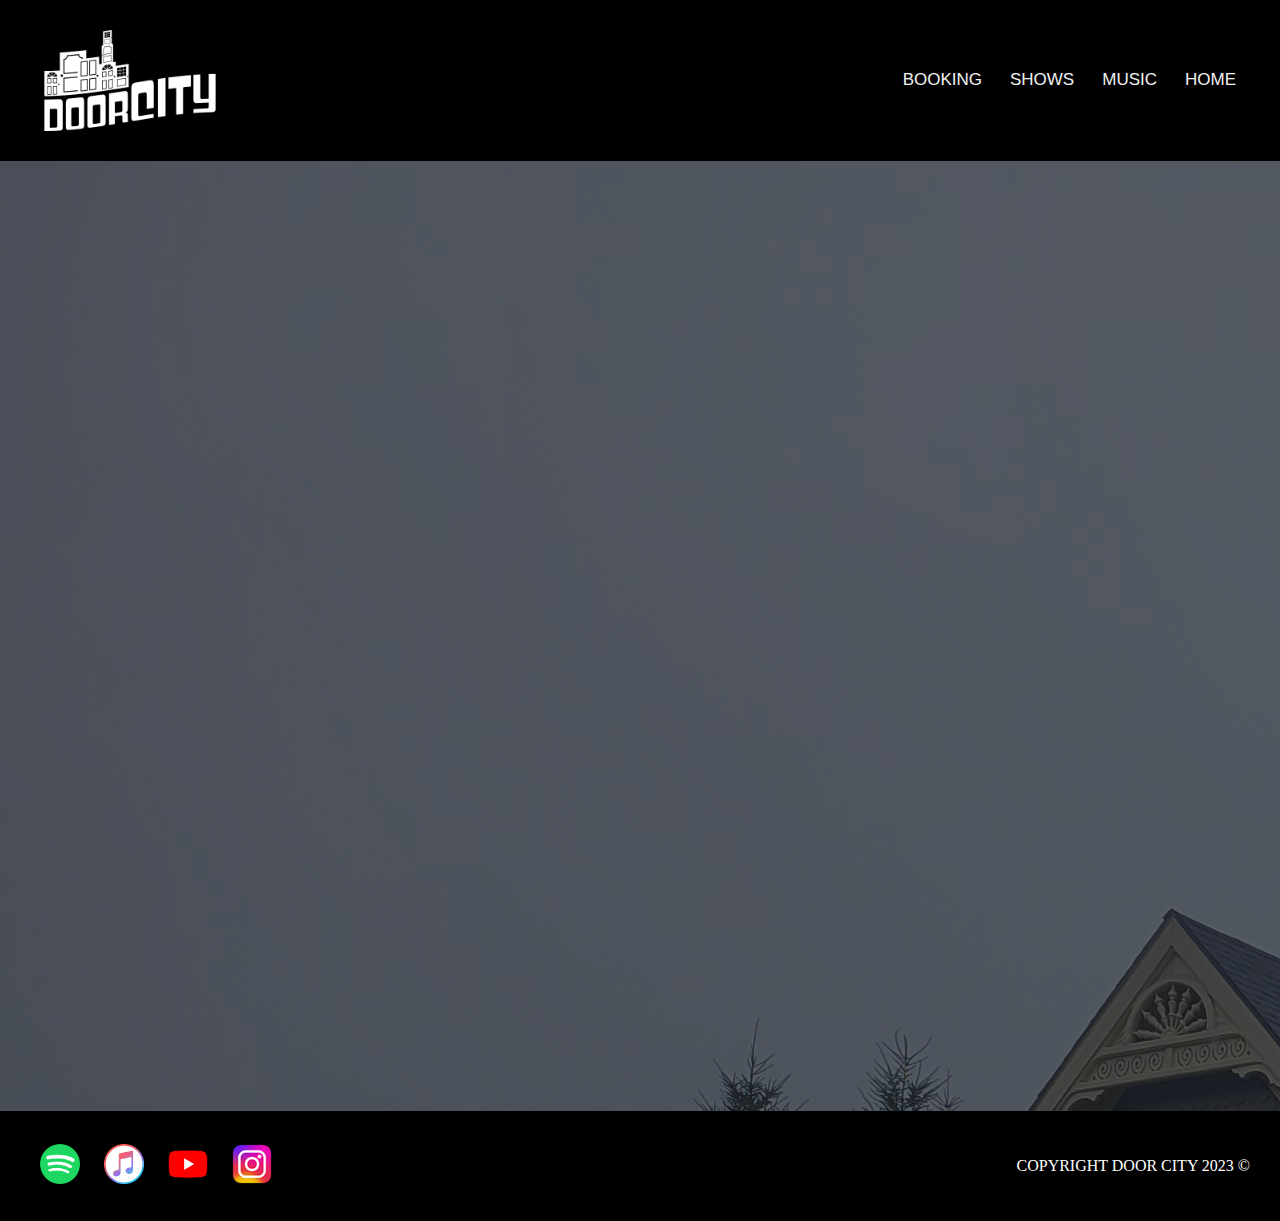
==== booking.html @ b81d477c "Big things coming soon" ====
<!doctype html>
<html>
<head>
<meta charset="UTF-8">
<title>Door City</title>
<link rel="stylesheet" href="doorcity.css">
<link rel="icon" href="favicon.ico" type="image/x-icon">
<meta name="viewport" content="width=device-width, initial-scale=1.0">

</head>
	
<body>

<nav>
	
<img class="navlogo" alt="Door City" src="images/doorcityheader.png" width="200px">

<ul class="navlink">
	
	<li><a href="index.html">HOME</a></li>
	<li><a href="music.html">MUSIC</a></li>
	<li><a href="shows.html">SHOWS</a></li>
	<li><a href="booking.html">BOOKING</a></li>
	
	
	
	
</ul>

	
</nav>
	

<div class="wrapper">	
	
<div class="bg">
		 
<div class="content">
		
	<center>

	<iframe align="center" src="https://docs.google.com/forms/d/e/1FAIpQLSeMkEoOquX2VWOO8QgFdorbQVNePazpyrohhGUXwy_IW2GWew/viewform?embedded=true" width="75%" height="750px" frameborder="0" marginheight="0" marginwidth="0">Loading…</iframe>
	
	</center>
	</div>
</div>
		 
	</div>

	
	<footer>
    <div class="footerlink">
      <a href="https://open.spotify.com/artist/5rJaUKImmTrXmAm6aZeThz"><img src="images/spotify.png" width="40px"></a>
	<a href="https://music.apple.com/us/artist/door-city/1672452426"><img src="images/applemusic.png" width="40px"></a>
	<a href="https://www.youtube.com/@doorcity"><img src="images/youtube.png" width="40px"></a>
	<a href="https://www.instagram.com/doorcityband/"><img src="images/instagram.png" width="40px"></a>
	
	
    </div>
    <p>COPYRIGHT DOOR CITY 2023 &copy;</p>
</footer>
	
	
</body>
</html>
---- doorcity.css ----
@charset "UTF-8";

body {
	
color: white;
font-family: futura, helvetica;
background-color: black;
margin: 0;


}

.wrapper {
    background-image: url("images/doorcity.jpg");
    
}

.bg {

	background-color: rgba(0,0,0,.6); 
	
}

.content {
    padding: 50px;
	margin: 0 auto;
}

iframe {
	
	text-align: center;
	margin: 0 auto;
	padding: 50px;
}

nav {
	
background-color: black;
color: white;
}

nav ul {
    padding: 0px;
    list-style-type: none;
}

nav ul a {
	
text-decoration: none;
color: white;
}

.navlink a:hover {
    background-color: #ddd;
    color: black;
    box-sizing: border-box;
	
}


footer {
	
background-color: black;
color: white;
padding-top: 20px;
text-align: center;


}

.footerlink a img {
    padding-right: 10px;
    padding-left: 10px;
	
}

.zoom {
    padding: 10px;
    transition: transform .2s;
    width: 200px;
    height: 200px;
    margin: 0 auto;
}

.zoom:hover {
    transform: scale(1.2);
}
.gallery {
    width: 49%;
    float: left;
    min-width: 300px;
	text-align: center;
}

.imagebox {
	
	clear: both;
	overflow: hidden;
}

.gallery p {
	
	text-align: center;
}

.floatright {
	
	float: right;
}


/*MOBILE*/

@media (max-width: 769px) {
	
	
	h1 {
		
		font-size: 24px;
	}
	
		footer {
        background-color: black;
        padding: 30px;
        font-family: futura;
        display: block;
        text-align: center;
    
		}
	
	nav ul a {
		
		display: block;
		padding: 10px;
		float: none;
	}
	
	.navlink a:hover {
    background-color: #ddd;
    color: black;
    width: 100%;
    box-sizing: border-box;
}
	
	nav {
		
		text-align: center;
		justify-content: space-between;
	}
    
	
}
	

/*DESKTOP*/

@media (min-width: 769px) {
	
	 footer {
    background-color: black;
    padding: 30px;
    overflow: hidden;
    font-family: futura;
    display: flex;
    align-items: center;
    justify-content: space-between;
}
.navlink {
    color: white;
	
   
}

	nav {
		
		padding: 30px;
		display: flex;
		align-items: center;
		justify-content: space-between;
	}

.navlink li {
    list-style: none;
    display: inline;
	float: right;

	
}

.navlink a {
   
    color: #f2f2f2;
    text-align: center;
    padding: 14px;
    text-decoration: none;
    font-size: 17px;
}
	
	.content {
		
		width: 60%;
		align-items: center;
	}
	
}
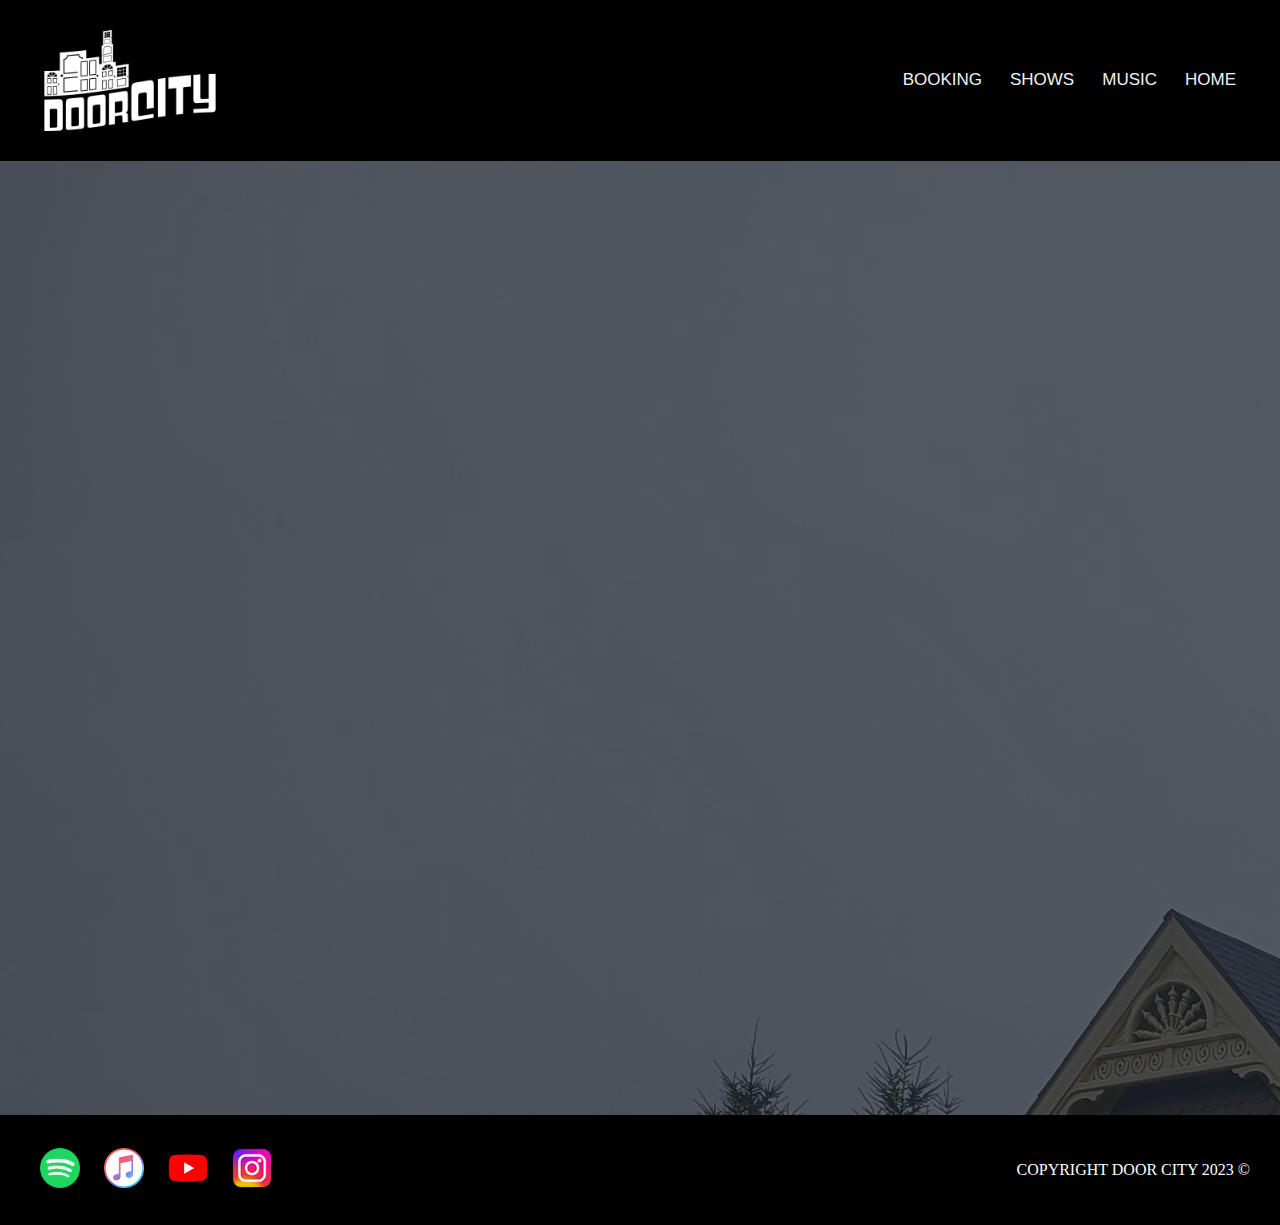
==== commit af1f4e11: "Wider form" ====
--- a/booking.html
+++ b/booking.html
@@ -39,7 +39,7 @@
 		
 	<center>
 
-	<iframe align="center" src="https://docs.google.com/forms/d/e/1FAIpQLSeMkEoOquX2VWOO8QgFdorbQVNePazpyrohhGUXwy_IW2GWew/viewform?embedded=true" width="75%" height="750px" frameborder="0" marginheight="0" marginwidth="0">Loading…</iframe>
+	<iframe src="https://docs.google.com/forms/d/e/1FAIpQLSeMkEoOquX2VWOO8QgFdorbQVNePazpyrohhGUXwy_IW2GWew/viewform?embedded=true" width="650px" height="750px" frameborder="0" marginheight="0" marginwidth="0">Loading…</iframe>
 	
 	</center>
 	</div>
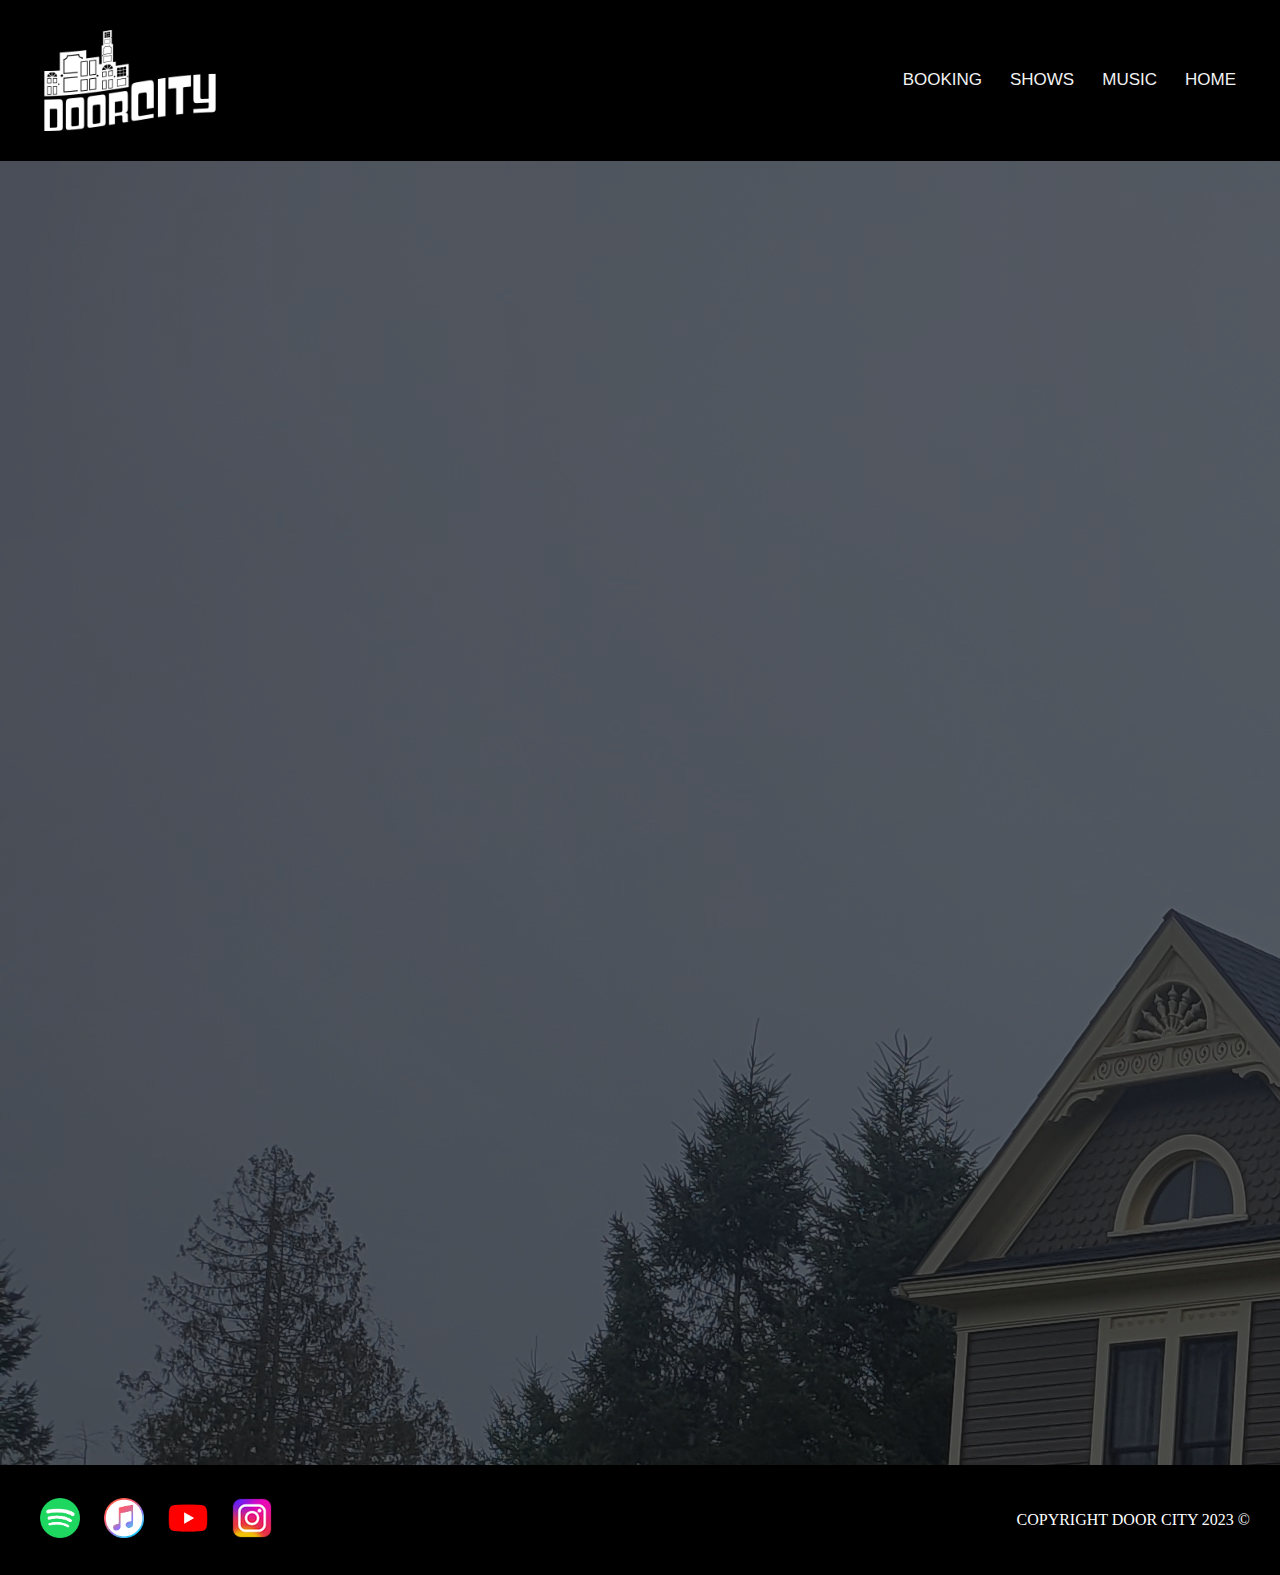
==== commit 5905fa1b: "Fixed Google Form" ====
--- a/booking.html
+++ b/booking.html
@@ -39,7 +39,7 @@
 		
 	<center>
 
-	<iframe src="https://docs.google.com/forms/d/e/1FAIpQLSeMkEoOquX2VWOO8QgFdorbQVNePazpyrohhGUXwy_IW2GWew/viewform?embedded=true" width="650px" height="750px" frameborder="0" marginheight="0" marginwidth="0">Loading…</iframe>
+	<iframe src="https://docs.google.com/forms/d/e/1FAIpQLSeMkEoOquX2VWOO8QgFdorbQVNePazpyrohhGUXwy_IW2GWew/viewform?embedded=true" width="100%" height="1200px" frameborder="0" marginheight="0" marginwidth="0">Loading…</iframe>
 	
 	</center>
 	</div>
--- a/doorcity.css
+++ b/doorcity.css
@@ -30,7 +30,7 @@
 	
 	text-align: center;
 	margin: 0 auto;
-	padding: 50px;
+	
 }
 
 nav {
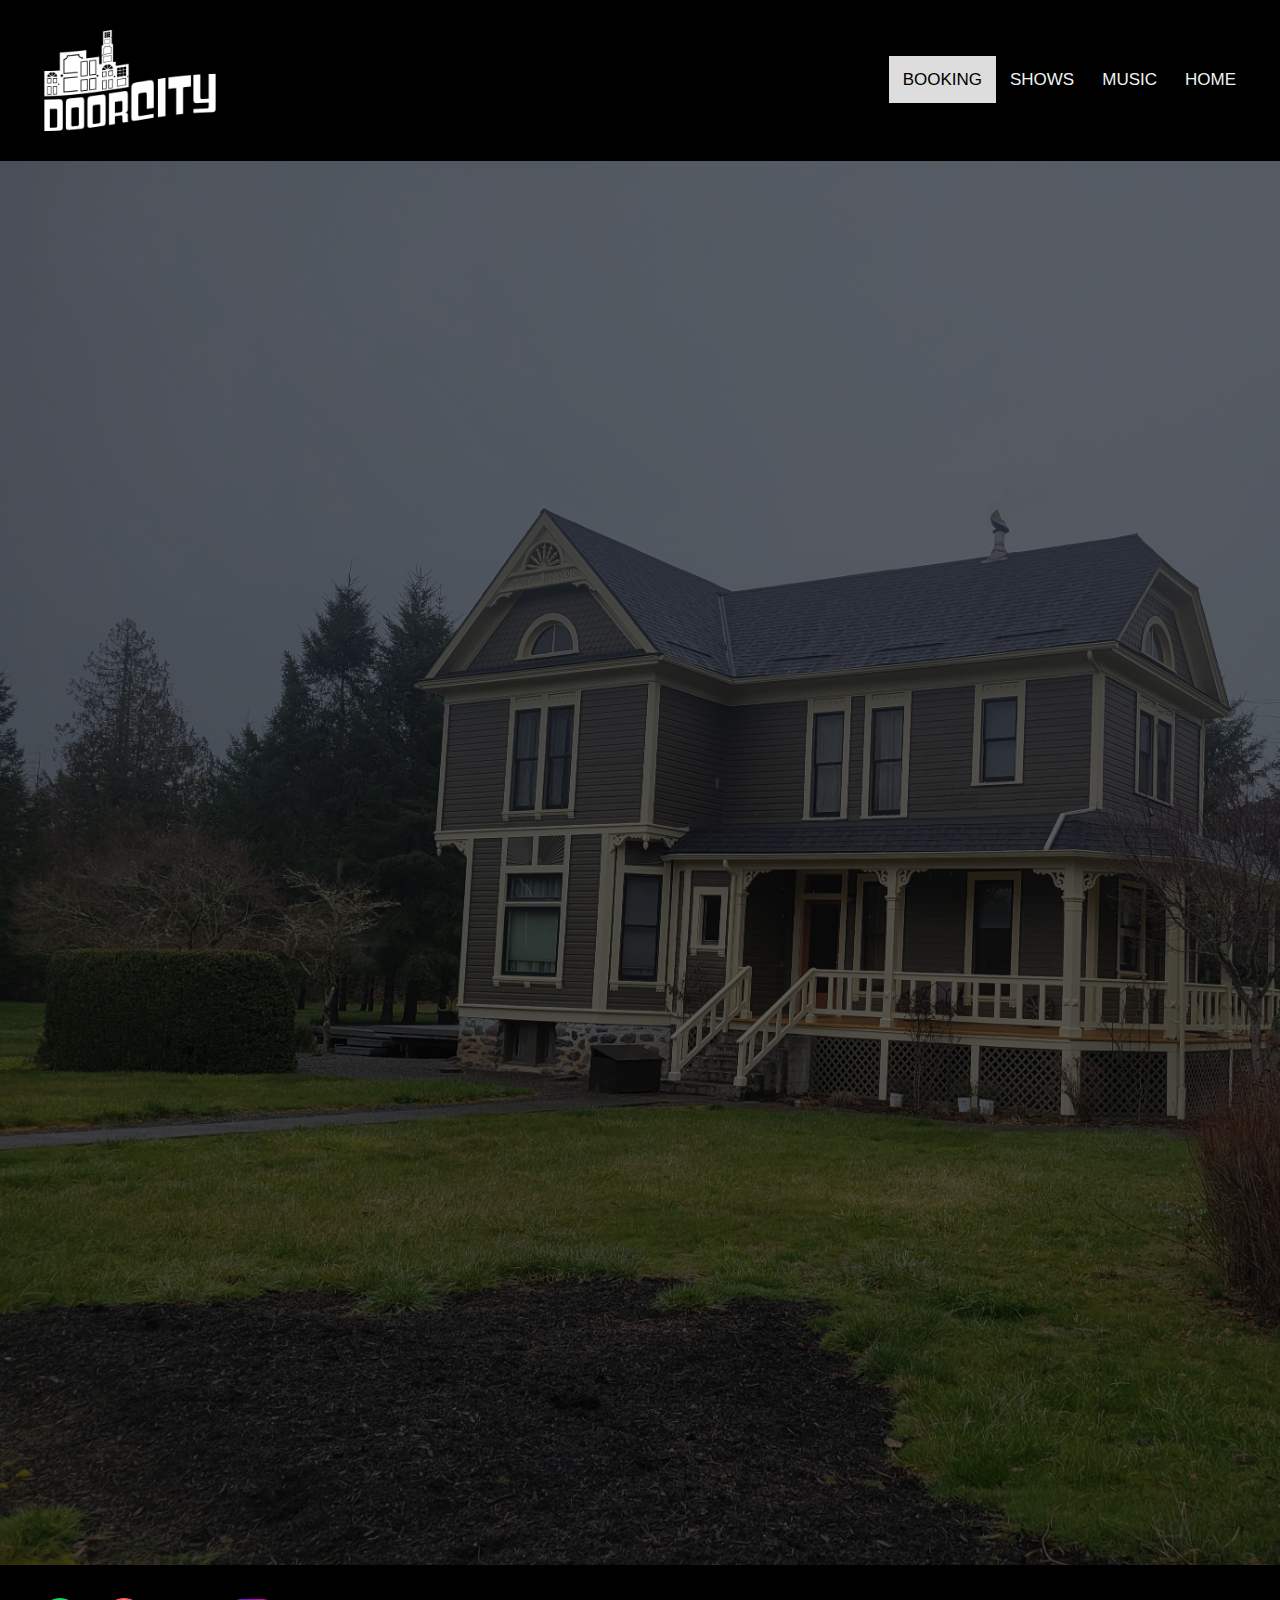
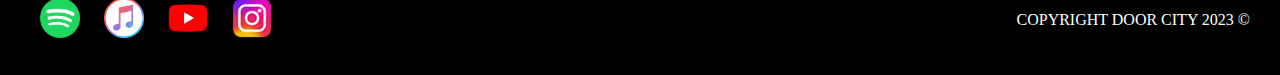
==== commit 94b13eb0: "Class Project" ====
--- a/booking.html
+++ b/booking.html
@@ -20,7 +20,7 @@
 	<li><a href="index.html">HOME</a></li>
 	<li><a href="music.html">MUSIC</a></li>
 	<li><a href="shows.html">SHOWS</a></li>
-	<li><a href="booking.html">BOOKING</a></li>
+	<li class="active"><a href="booking.html">BOOKING</a></li>
 	
 	
 	
--- a/doorcity.css
+++ b/doorcity.css
@@ -1,4 +1,7 @@
 @charset "UTF-8";
+
+
+
 
 body {
 	
@@ -10,8 +13,15 @@
 
 }
 
+p a {
+	
+	color: aqua;
+	text-decoration: none;
+}
+
 .wrapper {
     background-image: url("images/doorcity.jpg");
+	background-size: cover;
     
 }
 
@@ -50,12 +60,12 @@
 color: white;
 }
 
-.navlink a:hover {
-    background-color: #ddd;
-    color: black;
-    box-sizing: border-box;
-	
-}
+
+
+
+
+
+
 
 
 footer {
@@ -108,6 +118,17 @@
 	float: right;
 }
 
+.gallery {
+    width: 49%;
+    float: left;
+    min-width: 300px;
+}
+
+.gallery p {
+	
+	text-align: center;
+}
+
 
 /*MOBILE*/
 
@@ -117,6 +138,7 @@
 	h1 {
 		
 		font-size: 24px;
+		text-align: center;
 	}
 	
 		footer {
@@ -135,7 +157,8 @@
 		float: none;
 	}
 	
-	.navlink a:hover {
+	
+	.active a  {
     background-color: #ddd;
     color: black;
     width: 100%;
@@ -147,6 +170,11 @@
 		text-align: center;
 		justify-content: space-between;
 	}
+	
+	.gallery {
+	text-align: center;
+    min-width: 300px;
+}
     
 	
 }
@@ -196,10 +224,29 @@
     font-size: 17px;
 }
 	
+	.navlink a:hover {
+    background-color: #ddd;
+    color: black;
+    box-sizing: border-box;
+	
+}
+	
 	.content {
 		
 		width: 60%;
 		align-items: center;
 	}
 	
-}
+	.active a {
+ background-color: #ddd;
+    color: black;
+    box-sizing: border-box;
+	
+}
+	
+	iframe {
+		
+		padding: 50px;
+	}
+	
+}
